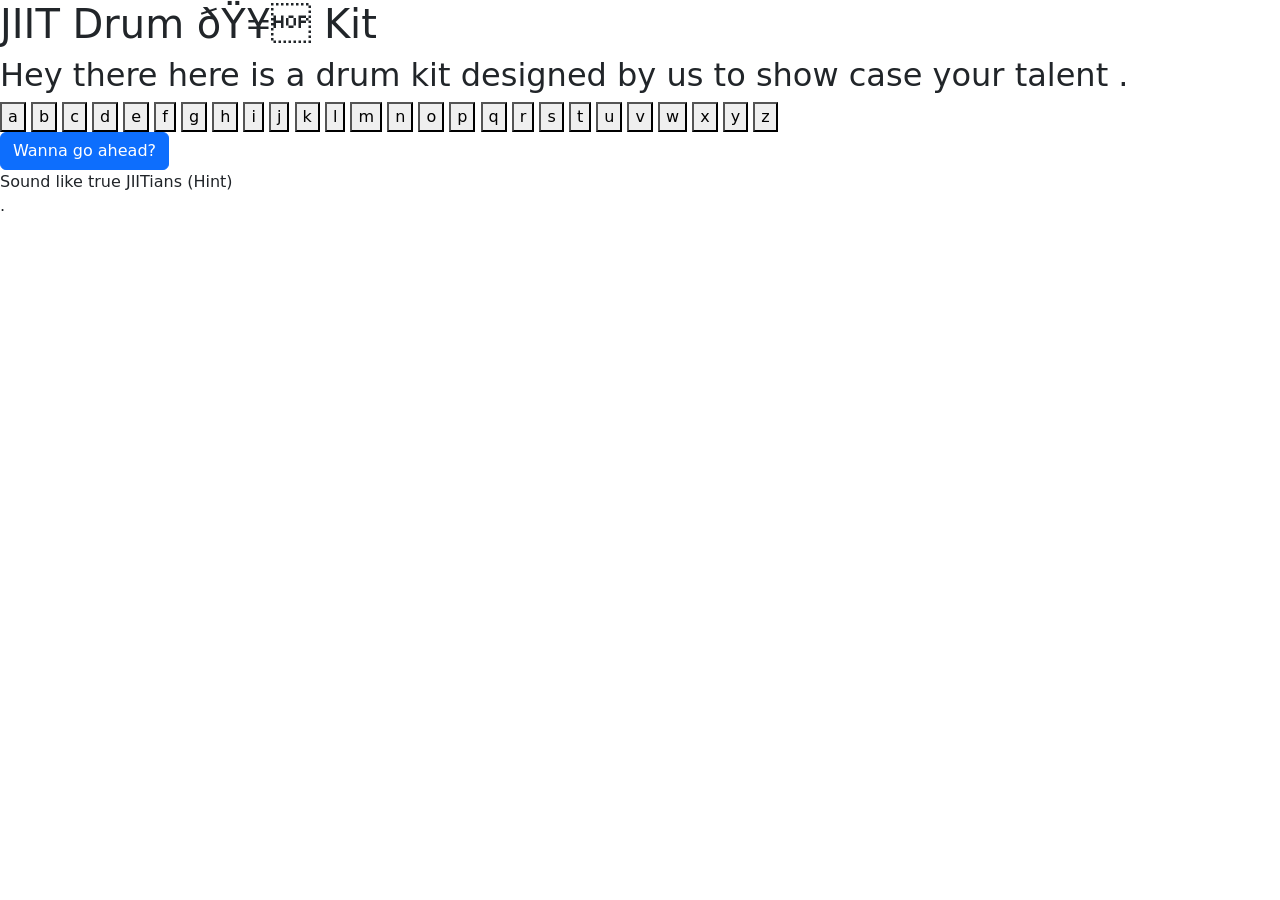
==== index.html @ d00639ee "game added" ====
<!DOCTYPE html>
<html lang="en" dir="ltr">

<head>
  <link href="https://cdn.jsdelivr.net/npm/bootstrap@5.3.0/dist/css/bootstrap.min.css" rel="stylesheet"
    integrity="sha384-9ndCyUaIbzAi2FUVXJi0CjmCapSmO7SnpJef0486qhLnuZ2cdeRhO02iuK6FUUVM" crossorigin="anonymous">
  <script src="https://cdn.jsdelivr.net/npm/bootstrap@5.3.0/dist/js/bootstrap.bundle.min.js"
    integrity="sha384-geWF76RCwLtnZ8qwWowPQNguL3RmwHVBC9FhGdlKrxdiJJigb/j/68SIy3Te4Bkz"
    crossorigin="anonymous"></script>
  <title>Drum Kit</title>
  <link rel="stylesheet" href="styles.css">
  <link href="https://fonts.googleapis.com/css?family=Arvo" rel="stylesheet">
</head>

<body>
  <h1 id="title">JIIT Drum 🥁 Kit</h1>
  <h2>Hey there here is a drum kit designed by us to show case your talent .</h2>
  <div class="set">
    <button class="K drum">a</button>
    <button class="R drum">b</button>
    <button class="I drum">c</button>
    <button class="S drum">d</button>
    <button class="S drum">e</button>
    <button class="H drum">f</button>
    <button class="NA drum">g</button>
    <button class="K drum">h</button>
    <button class="R drum">i</button>
    <button class="I drum">j</button>
    <button class="S drum">k</button>
    <button class="S drum">l</button>
    <button class="H drum">m</button>
    <button class="NA drum">n</button>
    <button class="K drum">o</button>
    <button class="R drum">p</button>
    <button class="I drum">q</button>
    <button class="S drum">r</button>
    <button class="S drum">s</button>
    <button class="H drum">t</button>
    <button class="NA drum">u</button>
    <button class="K drum">v</button>
    <button class="R drum">w</button>
    <button class="I drum">x</button>
    <button class="S drum">y</button>
    <button class="S drum">z</button>
  </div>

  <!-- Button trigger modal -->
  <button type="button" class="btn btn-primary" data-bs-toggle="modal" data-bs-target="#exampleModal" onclick="setName(cart);">
    Wanna go ahead?
  </button>

  <!-- Modal -->
  <div class="modal fade" id="exampleModal" tabindex="-1" aria-labelledby="exampleModalLabel" aria-hidden="true">
    <div class="modal-dialog">
      <div class="modal-content">
        <div class="modal-header">
          <h5 class="modal-title" id="exampleModalLabel">Question</h5>
          <button type="button" class="btn-close" data-bs-dismiss="modal" aria-label="Close"></button>
        </div>
        <div class="modal-body">
         <h1 id="cart"></h1>
        </div>
        <div class="modal-footer">
          <button type="button" class="btn btn-secondary" data-bs-dismiss="modal">Close</button>
        </div>
      </div>
    </div>
  </div>


  <script src="index.js" charset="utf-8"></script>

  <footer>
    <div onClick=handleHint()>
      Sound like true JIITians (Hint)
    </div> .
  </footer>
</body>
</html>
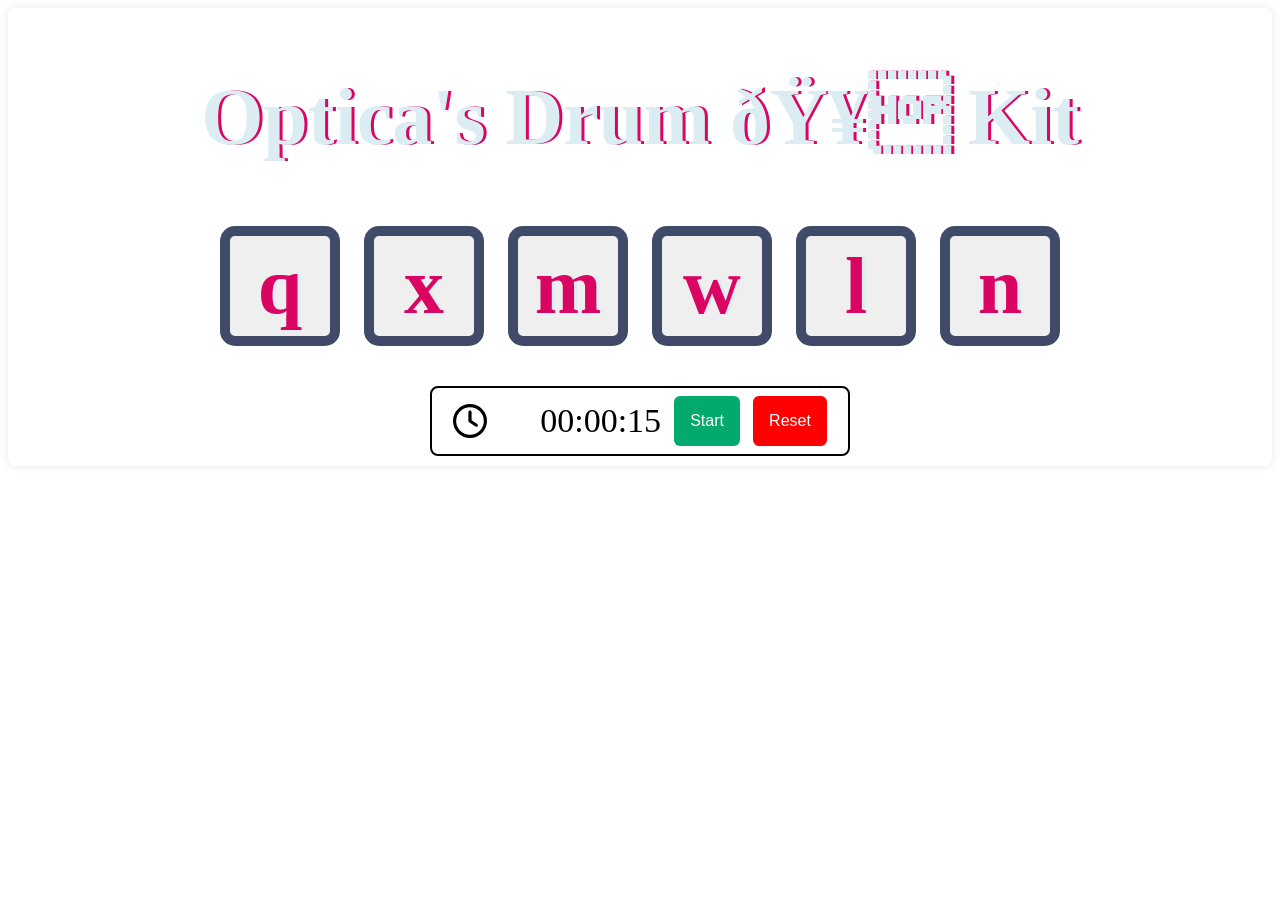
==== commit bd96fa2d: "DONE" ====
--- a/index.html
+++ b/index.html
@@ -2,78 +2,61 @@
 <html lang="en" dir="ltr">
 
 <head>
-  <link href="https://cdn.jsdelivr.net/npm/bootstrap@5.3.0/dist/css/bootstrap.min.css" rel="stylesheet"
-    integrity="sha384-9ndCyUaIbzAi2FUVXJi0CjmCapSmO7SnpJef0486qhLnuZ2cdeRhO02iuK6FUUVM" crossorigin="anonymous">
-  <script src="https://cdn.jsdelivr.net/npm/bootstrap@5.3.0/dist/js/bootstrap.bundle.min.js"
+  <!-- <link href="https://cdn.jsdelivr.net/npm/bootstrap@5.3.0/dist/css/bootstrap.min.css" rel="stylesheet"
+    integrity="sha384-9ndCyUaIbzAi2FUVXJi0CjmCapSmO7SnpJef0486qhLnuZ2cdeRhO02iuK6FUUVM" crossorigin="anonymous"> -->
+  <!-- <script src="https://cdn.jsdelivr.net/npm/bootstrap@5.3.0/dist/js/bootstrap.bundle.min.js"
     integrity="sha384-geWF76RCwLtnZ8qwWowPQNguL3RmwHVBC9FhGdlKrxdiJJigb/j/68SIy3Te4Bkz"
-    crossorigin="anonymous"></script>
+    crossorigin="anonymous"></script> -->
   <title>Drum Kit</title>
   <link rel="stylesheet" href="styles.css">
+  <!-- <link rel="stylesheet" href="timetable.css"> -->
   <link href="https://fonts.googleapis.com/css?family=Arvo" rel="stylesheet">
 </head>
 
 <body>
-  <h1 id="title">JIIT Drum 🥁 Kit</h1>
-  <h2>Hey there here is a drum kit designed by us to show case your talent .</h2>
-  <div class="set">
-    <button class="K drum">a</button>
-    <button class="R drum">b</button>
-    <button class="I drum">c</button>
-    <button class="S drum">d</button>
-    <button class="S drum">e</button>
-    <button class="H drum">f</button>
-    <button class="NA drum">g</button>
-    <button class="K drum">h</button>
-    <button class="R drum">i</button>
-    <button class="I drum">j</button>
-    <button class="S drum">k</button>
-    <button class="S drum">l</button>
-    <button class="H drum">m</button>
-    <button class="NA drum">n</button>
-    <button class="K drum">o</button>
-    <button class="R drum">p</button>
-    <button class="I drum">q</button>
-    <button class="S drum">r</button>
-    <button class="S drum">s</button>
-    <button class="H drum">t</button>
-    <button class="NA drum">u</button>
-    <button class="K drum">v</button>
-    <button class="R drum">w</button>
-    <button class="I drum">x</button>
-    <button class="S drum">y</button>
-    <button class="S drum">z</button>
-  </div>
+  <video autoplay muted loop id="myvideo">
+    <source src="vid1.mp4" type="video/mp4">
+  </video>
 
-  <!-- Button trigger modal -->
-  <button type="button" class="btn btn-primary" data-bs-toggle="modal" data-bs-target="#exampleModal" onclick="setName(cart);">
-    Wanna go ahead?
-  </button>
+  <div class="container">
+    <h1 id="title">Optica's Drum 🥁 Kit</h1>
 
-  <!-- Modal -->
-  <div class="modal fade" id="exampleModal" tabindex="-1" aria-labelledby="exampleModalLabel" aria-hidden="true">
-    <div class="modal-dialog">
-      <div class="modal-content">
-        <div class="modal-header">
-          <h5 class="modal-title" id="exampleModalLabel">Question</h5>
-          <button type="button" class="btn-close" data-bs-dismiss="modal" aria-label="Close"></button>
-        </div>
-        <div class="modal-body">
-         <h1 id="cart"></h1>
-        </div>
-        <div class="modal-footer">
-          <button type="button" class="btn btn-secondary" data-bs-dismiss="modal">Close</button>
-        </div>
+
+
+    <div class="set">
+      <button class="dr" id="d1"></button>
+      <button class="dr" id="d2"></button>
+      <button class="dr" id="d3"></button>
+      <button class="dr" id="d4"></button>
+      <button class="dr" id="d5"></button>
+      <button class="dr" id="d6"></button>
+    </div>
+
+    <div class="ans" id="ca"></div>
+
+
+    <div id="container-for-timer">
+      <div id="timer">
+        <svg xmlns="http://www.w3.org/2000/svg" height="1em"
+          viewBox="0 0 512 512"><!--! Font Awesome Free 6.4.2 by @fontawesome - https://fontawesome.com License - https://fontawesome.com/license (Commercial License) Copyright 2023 Fonticons, Inc. -->
+          <path
+            d="M464 256A208 208 0 1 1 48 256a208 208 0 1 1 416 0zM0 256a256 256 0 1 0 512 0A256 256 0 1 0 0 256zM232 120V256c0 8 4 15.5 10.7 20l96 64c11 7.4 25.9 4.4 33.3-6.7s4.4-25.9-6.7-33.3L280 243.2V120c0-13.3-10.7-24-24-24s-24 10.7-24 24z" />
+        </svg>
+        <ul type="none">
+          <li><span id="hours">00</span>:</li>
+          <li><span id="minutes">00</span>:</li>
+          <li><span id="seconds">15</span></li>
+        </ul>
+        <button id="timer-start">Start</button>
+        <button id="timer-reset" disabled>Reset</button>
       </div>
     </div>
+
   </div>
 
 
   <script src="index.js" charset="utf-8"></script>
 
-  <footer>
-    <div onClick=handleHint()>
-      Sound like true JIITians (Hint)
-    </div> .
-  </footer>
 </body>
+
 </html>
--- a/styles.css
+++ b/styles.css
@@ -0,0 +1,176 @@
+body {
+  text-align: center;
+  background-repeat: no-repeat;
+  background-size: 100%;
+  background-attachment: fixed;
+  /* background-color: #283149; */
+}
+
+h1 {
+  font-size: 5rem;
+  color: #DBEDF3;
+  font-family: "Arvo", cursive;
+  text-shadow: 3px 0 #DA0463;
+
+}
+
+h2 {
+  color: white;
+}
+
+#myvideo {
+  position: fixed;
+  right: 0;
+  bottom: 0;
+  /* min-width: 100%;
+  min-height: 100%; */
+  width: 100%;
+  height: 100%;
+  object-fit: cover;
+}
+
+.container {
+
+  box-shadow: 0 0 5px 0;
+  /* background: inherit; */
+  backdrop-filter: blur(0px);
+
+  /* color: white; */
+  /* text-align: center; */
+  /* background-color: #fff; */
+  padding: 10px;
+  border-radius: 8px;
+  box-shadow: 0 0 10px rgba(0, 0, 0, 0.1);
+}
+
+footer {
+  color: #DBEDF3;
+  font-family: sans-serif;
+}
+
+.w {
+  background-image: url("images/tom1.png");
+}
+
+.a {
+  background-image: url("images/tom2.png");
+}
+
+.s {
+  background-image: url("images/tom3.png");
+}
+
+.d {
+  background-image: url("images/tom4.png");
+}
+
+.j {
+  background-image: url("images/snare.png");
+}
+
+.k {
+  background-image: url("images/crash.png");
+}
+
+.l {
+  background-image: url("images/kick.png");
+}
+
+.set {
+  /* margin: 10% auto; */
+}
+
+.pressed {
+  box-shadow: 0 3px 4px 0 #DBEDF3;
+  opacity: 0.5;
+}
+
+.red {
+  color: red;
+}
+
+.modal-body {
+  box-shadow: 0 0 5px 0;
+  /* background: inherit; */
+  backdrop-filter: blur(20px);
+  z-index: 2;
+}
+
+.dr {
+  outline: none;
+  border: 10px solid #404B69;
+  font-size: 5rem;
+  font-family: 'Arvo', cursive;
+  /* line-height: 2; */
+  font-weight: 900;
+  color: #DA0463;
+  text-shadow: 3px 0 #DBEDF3;
+  border-radius: 15px;
+  display: inline-block;
+  width: 120px;
+  height: 120px;
+  text-align: center;
+  margin: 10px;
+  /* background-color: white; */
+}
+
+.cart {
+  color: black;
+}
+
+#timer {
+  display: flex;
+  width: 25em;
+  border: 2px solid black;
+  padding: 0.5em;
+  background-color: white;
+  justify-content: space-evenly;
+  border-radius: 8px;
+  align-items: center;
+}
+
+#timer svg {
+  font-size: 34px;
+}
+
+#timer ul {
+  display: flex;
+  font-size: 34px;
+}
+
+#timer-start {
+  font-size: 20px;
+  padding: 3px;
+  border: none;
+  border-radius: 6px;
+  background-color: #04AA6D;
+  color: white;
+  display: block;
+  cursor: pointer;
+  padding: 16px;
+  font-size: 16px;
+}
+
+#timer-reset {
+  font-size: 20px;
+  padding: 3px;
+  border: none;
+  border-radius: 6px;
+  background-color: red;
+  color: white;
+  display: block;
+  cursor: pointer;
+  padding: 16px;
+  font-size: 16px;
+}
+
+#timer-start:hover {
+  background-color: #3e8e41;
+}
+
+#container-for-timer {
+  display: flex;
+  justify-content: center;
+  height: 70px;
+  margin-top: 30px;
+}
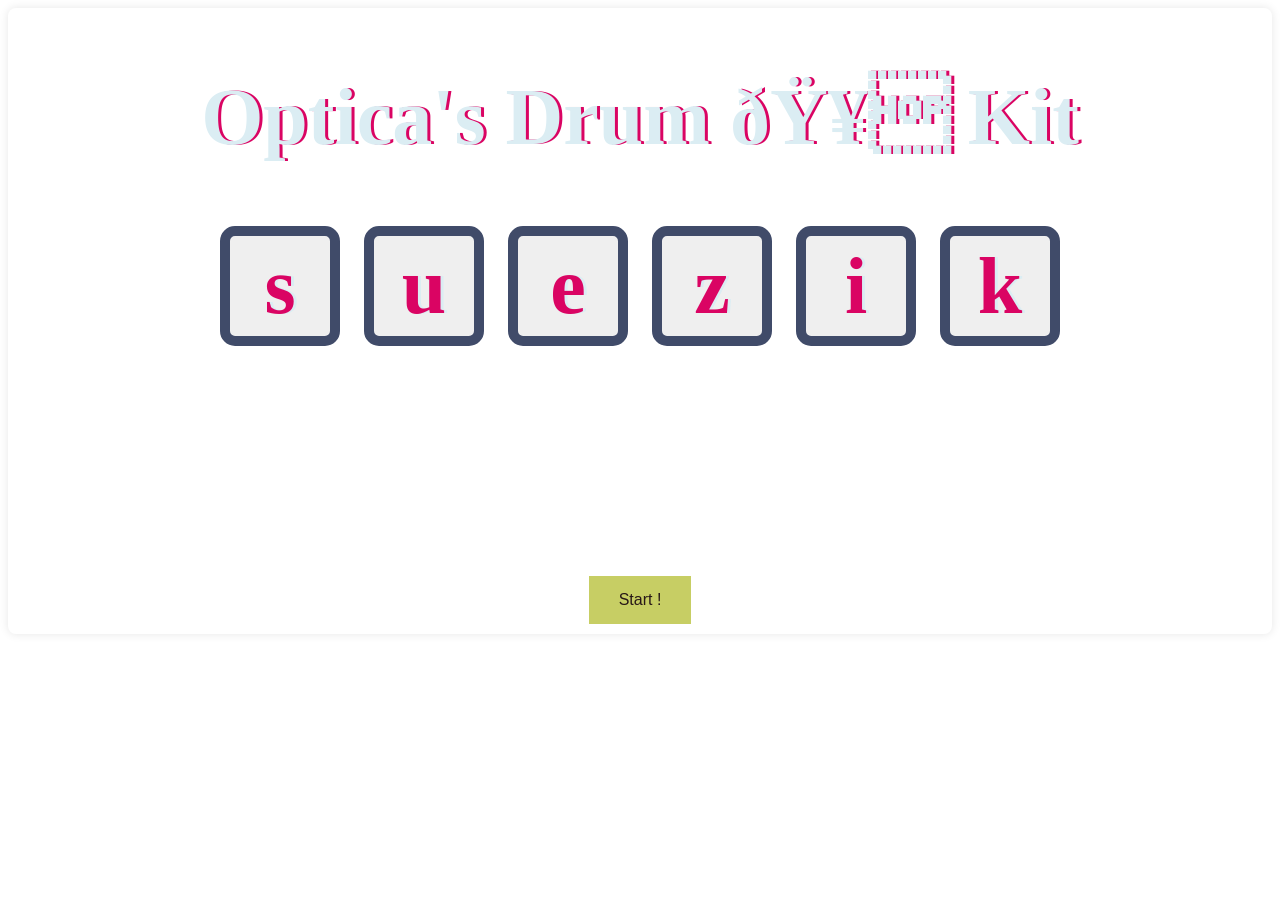
==== commit d021c586: "I just have added timer and also the key board will only play the sound when user starts the game" ====
--- a/index.html
+++ b/index.html
@@ -11,6 +11,9 @@
   <link rel="stylesheet" href="styles.css">
   <!-- <link rel="stylesheet" href="timetable.css"> -->
   <link href="https://fonts.googleapis.com/css?family=Arvo" rel="stylesheet">
+  <script src="https://code.jquery.com/jquery-3.6.4.min.js"></script>
+
+  
 </head>
 
 <body>
@@ -33,27 +36,13 @@
     </div>
 
     <div class="ans" id="ca"></div>
+    
+    <div id="timer_container">
+      <p id="time"></p>
+    </div>  
 
-
-    <div id="container-for-timer">
-      <div id="timer">
-        <svg xmlns="http://www.w3.org/2000/svg" height="1em"
-          viewBox="0 0 512 512"><!--! Font Awesome Free 6.4.2 by @fontawesome - https://fontawesome.com License - https://fontawesome.com/license (Commercial License) Copyright 2023 Fonticons, Inc. -->
-          <path
-            d="M464 256A208 208 0 1 1 48 256a208 208 0 1 1 416 0zM0 256a256 256 0 1 0 512 0A256 256 0 1 0 0 256zM232 120V256c0 8 4 15.5 10.7 20l96 64c11 7.4 25.9 4.4 33.3-6.7s4.4-25.9-6.7-33.3L280 243.2V120c0-13.3-10.7-24-24-24s-24 10.7-24 24z" />
-        </svg>
-        <ul type="none">
-          <li><span id="hours">00</span>:</li>
-          <li><span id="minutes">00</span>:</li>
-          <li><span id="seconds">15</span></li>
-        </ul>
-        <button id="timer-start">Start</button>
-        <button id="timer-reset" disabled>Reset</button>
-      </div>
-    </div>
-
-  </div>
-
+   
+<button class="thunder-button" onclick="thunderEffect(this)">Start !</button>
 
   <script src="index.js" charset="utf-8"></script>
 
--- a/styles.css
+++ b/styles.css
@@ -117,60 +117,70 @@
 .cart {
   color: black;
 }
+#timer_container > #time {
+  top: 45%;
+  left: 45%;
+  margin: 60px auto;
+  color: rgb(235, 235, 34);
 
-#timer {
-  display: flex;
-  width: 25em;
-  border: 2px solid black;
-  padding: 0.5em;
-  background-color: white;
-  justify-content: space-evenly;
-  border-radius: 8px;
-  align-items: center;
+  font-family: arial;
+  font-size: 50px;
+  font-weight: bold;
+ 
+}
+#timer_container {
+
+  width: 100px;
+  height: 100px;
+  border-radius: 10%;
+  top: 45%;
+  left: 45%;
+  margin: 20px auto;
+}
+#timer_container > div {
+  top: 80%;
+  left: 50%;
+  width: 6px;
+  height: 10px;
+
 }
 
-#timer svg {
-  font-size: 34px;
+
+.thunder-button {
+  margin-top:40px;
+  padding: 15px 30px;
+  font-size: 16px;
+  background-color: #c7ce64;
+  color: #271717;
+  border: none;
+  cursor: pointer;
+  outline: none;
+  position: relative;
 }
 
-#timer ul {
-  display: flex;
-  font-size: 34px;
+.thunder-button:hover {
+  background-color: #35b929;
 }
 
-#timer-start {
-  font-size: 20px;
-  padding: 3px;
-  border: none;
-  border-radius: 6px;
-  background-color: #04AA6D;
-  color: white;
-  display: block;
-  cursor: pointer;
-  padding: 16px;
-  font-size: 16px;
+.thunder-button::after {
+  content: '';
+  position: absolute;
+  top: 50%;
+  left: 50%;
+  transform: translate(-50%, -50%);
+  width: 0;
+  height: 0;
+  background: radial-gradient(circle, transparent 0%, #fff 20%, transparent 90%);
+  opacity: 0;
+  transition: all 0.5s;
 }
 
-#timer-reset {
-  font-size: 20px;
-  padding: 3px;
-  border: none;
-  border-radius: 6px;
-  background-color: red;
-  color: white;
-  display: block;
-  cursor: pointer;
-  padding: 16px;
-  font-size: 16px;
+.clicked {
+  background-color: #e74c3c;
 }
 
-#timer-start:hover {
-  background-color: #3e8e41;
-}
-
-#container-for-timer {
-  display: flex;
-  justify-content: center;
-  height: 70px;
-  margin-top: 30px;
+.clicked::after {
+  width: 150%;
+  height: 150%;
+  opacity: 50;
 }
